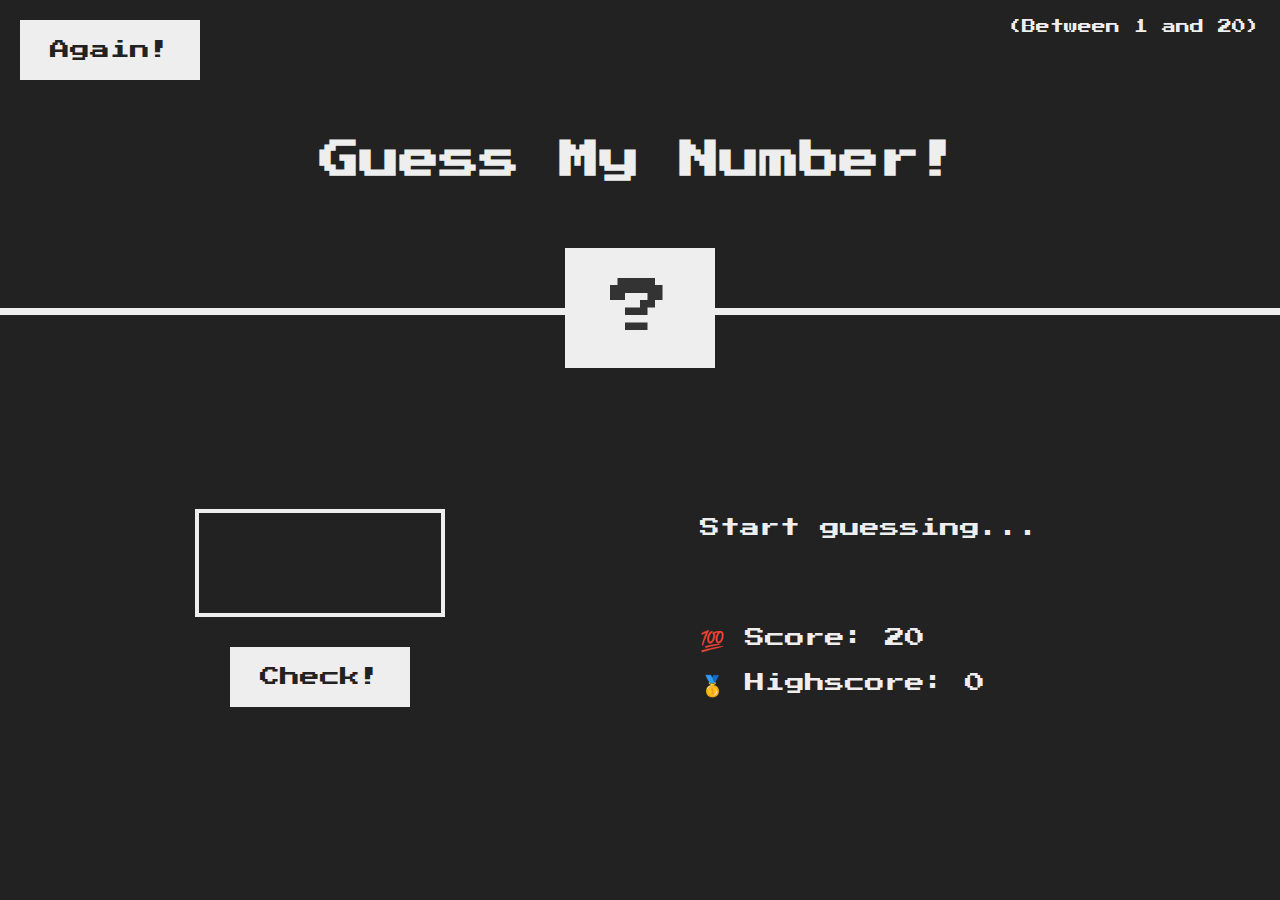
==== 05-Guess-My-Number/starter/index.html @ 718ce52d "further sections added" ====
<!DOCTYPE html>
<html lang="en">
  <head>
    <meta charset="UTF-8" />
    <meta name="viewport" content="width=device-width, initial-scale=1.0" />
    <meta http-equiv="X-UA-Compatible" content="ie=edge" />
    <link rel="stylesheet" href="style.css" />
    <title>Guess My Number!</title>
  </head>
  <body>
    <header>
      <h1>Guess My Number!</h1>
      <p class="between">(Between 1 and 20)</p>
      <button class="btn again">Again!</button>
      <div class="number">?</div>
    </header>
    <main>
      <section class="left">
        <input type="number" class="guess" />
        <button class="btn check">Check!</button>
      </section>
      <section class="right">
        <p class="message">Start guessing...</p>
        <p class="label-score">💯 Score: <span class="score">20</span></p>
        <p class="label-highscore">
          🥇 Highscore: <span class="highscore">0</span>
        </p>
      </section>
    </main>
    <script src="script.js"></script>
  </body>
</html>
---- 05-Guess-My-Number/starter/style.css ----
@import url('https://fonts.googleapis.com/css?family=Press+Start+2P&display=swap');

* {
  margin: 0;
  padding: 0;
  box-sizing: inherit;
}

html {
  font-size: 62.5%;
  box-sizing: border-box;
}

body {
  font-family: 'Press Start 2P', sans-serif;
  color: #eee;
  background-color: #222;
  /* background-color: #60b347; */
}

/* LAYOUT */
header {
  position: relative;
  height: 35vh;
  border-bottom: 7px solid #eee;
}

main {
  height: 65vh;
  color: #eee;
  display: flex;
  align-items: center;
  justify-content: space-around;
}

.left {
  width: 52rem;
  display: flex;
  flex-direction: column;
  align-items: center;
}

.right {
  width: 52rem;
  font-size: 2rem;
}

/* ELEMENTS STYLE */
h1 {
  font-size: 4rem;
  text-align: center;
  position: absolute;
  width: 100%;
  top: 52%;
  left: 50%;
  transform: translate(-50%, -50%);
}

.number {
  background: #eee;
  color: #333;
  font-size: 6rem;
  width: 15rem;
  padding: 3rem 0rem;
  text-align: center;
  position: absolute;
  bottom: 0;
  left: 50%;
  transform: translate(-50%, 50%);
}

.between {
  font-size: 1.4rem;
  position: absolute;
  top: 2rem;
  right: 2rem;
}

.again {
  position: absolute;
  top: 2rem;
  left: 2rem;
}

.guess {
  background: none;
  border: 4px solid #eee;
  font-family: inherit;
  color: inherit;
  font-size: 5rem;
  padding: 2.5rem;
  width: 25rem;
  text-align: center;
  display: block;
  margin-bottom: 3rem;
}

.btn {
  border: none;
  background-color: #eee;
  color: #222;
  font-size: 2rem;
  font-family: inherit;
  padding: 2rem 3rem;
  cursor: pointer;
}

.btn:hover {
  background-color: #ccc;
}

.message {
  margin-bottom: 8rem;
  height: 3rem;
}

.label-score {
  margin-bottom: 2rem;
}
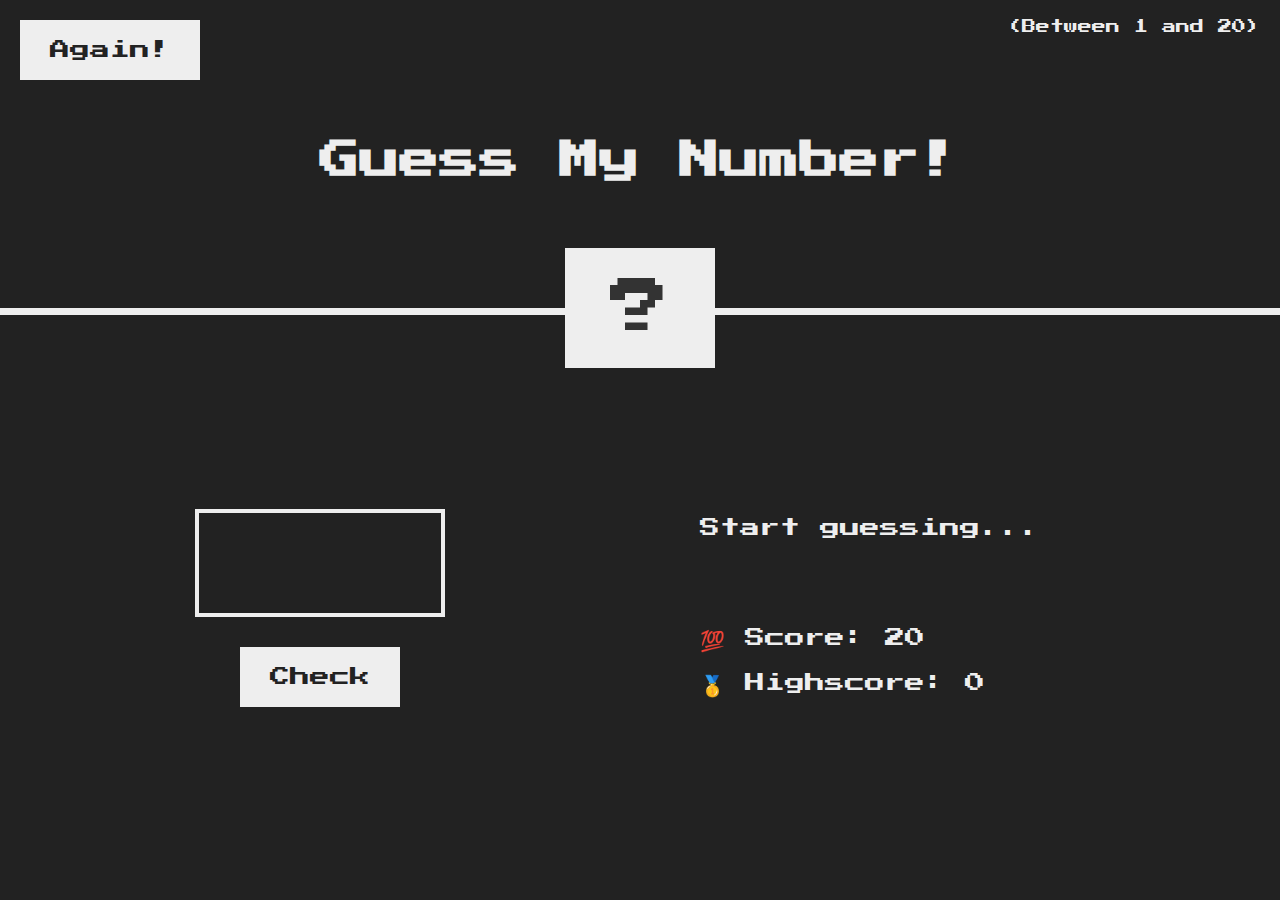
==== commit e9754cc5: "commit" ====
--- a/05-Guess-My-Number/starter/index.html
+++ b/05-Guess-My-Number/starter/index.html
@@ -17,7 +17,7 @@
     <main>
       <section class="left">
         <input type="number" class="guess" />
-        <button class="btn check">Check!</button>
+        <button class="btn check">Check</button>
       </section>
       <section class="right">
         <p class="message">Start guessing...</p>
--- a/05-Guess-My-Number/starter/style.css
+++ b/05-Guess-My-Number/starter/style.css
@@ -1,9 +1,10 @@
-@import url('https://fonts.googleapis.com/css?family=Press+Start+2P&display=swap');
+@import url("https://fonts.googleapis.com/css?family=Press+Start+2P&display=swap");
 
 * {
   margin: 0;
   padding: 0;
   box-sizing: inherit;
+  user-select: none;
 }
 
 html {
@@ -12,7 +13,7 @@
 }
 
 body {
-  font-family: 'Press Start 2P', sans-serif;
+  font-family: "Press Start 2P", sans-serif;
   color: #eee;
   background-color: #222;
   /* background-color: #60b347; */
@@ -95,6 +96,14 @@
   margin-bottom: 3rem;
 }
 
+/* Removing arrows/spinners from input box */
+/* Chrome, Safari, Edge, Opera */
+input::-webkit-outer-spin-button,
+input::-webkit-inner-spin-button {
+  -webkit-appearance: none;
+  margin: 0;
+}
+
 .btn {
   border: none;
   background-color: #eee;
